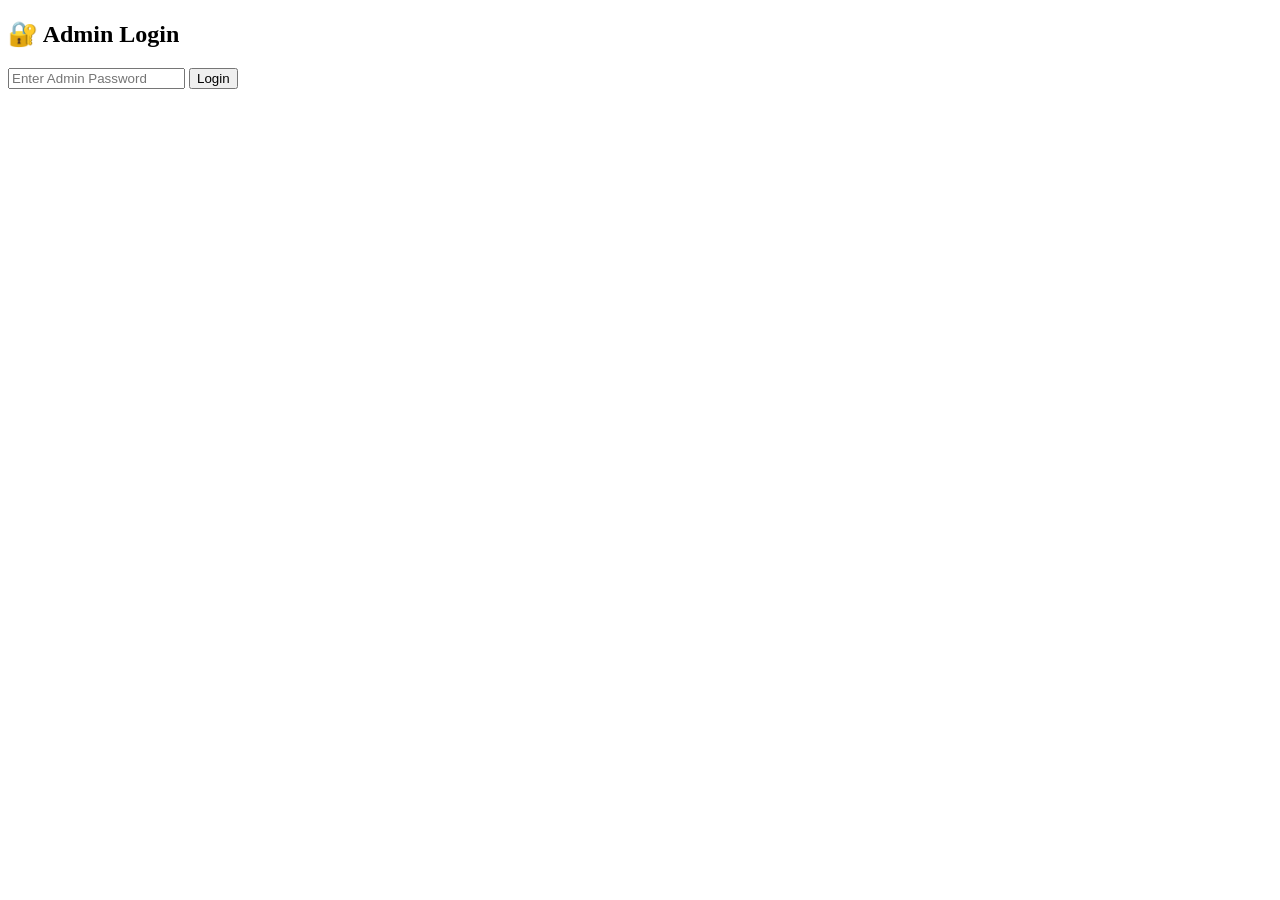
==== admin.html @ 11babb32 "Create admin.html" ====
<!DOCTYPE html>
<html lang="en">
<head>
    <meta charset="UTF-8">
    <meta name="viewport" content="width=device-width, initial-scale=1.0">
    <title>Admin Panel - Alumni Management</title>
    <link rel="stylesheet" href="admin.css">
</head>
<body>
    <div class="admin-container">
        <div class="login-screen" id="loginScreen">
            <div class="login-box">
                <h2>🔐 Admin Login</h2>
                <input type="password" id="adminPassword" placeholder="Enter Admin Password" onkeypress="if(event.key==='Enter') checkLogin()">
                <button onclick="checkLogin()">Login</button>
                <div id="loginError" class="error-message"></div>
            </div>
        </div>

        <div class="admin-panel" id="adminPanel" style="display:none;">
            <header>
                <h1>📋 Alumni Management System</h1>
                <button onclick="logout()" class="logout-btn">Logout</button>
            </header>

            <div class="stats-bar">
                <div>Total Alumni: <span id="totalAlumni">0</span></div>
                <div>Intakes: 29-39</div>
            </div>

            <!-- Add/Edit Form -->
            <div class="form-container">
                <h3 id="formTitle">Add New Alumni</h3>
                <form id="alumniForm">
                    <input type="hidden" id="editIndex">
                    <div class="form-group">
                        <label>Full Name *</label>
                        <input type="text" id="name" required>
                    </div>
                    <div class="form-group">
                        <label>Intake Number * (29-39)</label>
                        <input type="number" id="intake" min="29" max="39" required>
                    </div>
                    <div class="form-group">
                        <label>Degree *</label>
                        <input type="text" id="degree" required>
                    </div>
                    <div class="form-group">
                        <label>Graduation Year</label>
                        <input type="number" id="year">
                    </div>
                    <div class="form-group">
                        <label>Email</label>
                        <input type="email" id="email">
                    </div>
                    <div class="form-group">
                        <label>Current Job/Position</label>
                        <input type="text" id="job">
                    </div>
                    <div class="form-group">
                        <label>Phone Number</label>
                        <input type="tel" id="phone">
                    </div>
                    <div class="form-group">
                        <label>Location/City</label>
                        <input type="text" id="location">
                    </div>
                    <div class="form-buttons">
                        <button type="submit" class="save-btn">💾 Save Alumni</button>
                        <button type="button" onclick="resetForm()" class="cancel-btn">Cancel</button>
                    </div>
                </form>
            </div>

            <!-- Alumni List Management -->
            <div class="manage-section">
                <h3>Manage Alumni Database</h3>
                <div class="search-bar">
                    <input type="text" id="searchAdmin" placeholder="Search alumni...">
                    <select id="intakeFilter">
                        <option value="all">All Intakes</option>
                        <option value="29">Intake 29</option>
                        <option value="30">Intake 30</option>
                        <option value="31">Intake 31</option>
                        <option value="32">Intake 32</option>
                        <option value="33">Intake 33</option>
                        <option value="34">Intake 34</option>
                        <option value="35">Intake 35</option>
                        <option value="36">Intake 36</option>
                        <option value="37">Intake 37</option>
                        <option value="38">Intake 38</option>
                        <option value="39">Intake 39</option>
                    </select>
                </div>
                <div id="alumniListAdmin" class="alumni-table"></div>
            </div>

            <!-- Import/Export -->
            <div class="import-export">
                <button onclick="exportData()" class="export-btn">📥 Export Data (JSON)</button>
                <button onclick="importData()" class="import-btn">📤 Import Data (JSON)</button>
                <input type="file" id="importFile" accept=".json" style="display:none" onchange="handleImport(event)">
            </div>
        </div>
    </div>

    <script src="admin.js"></script>
</body>
</html>
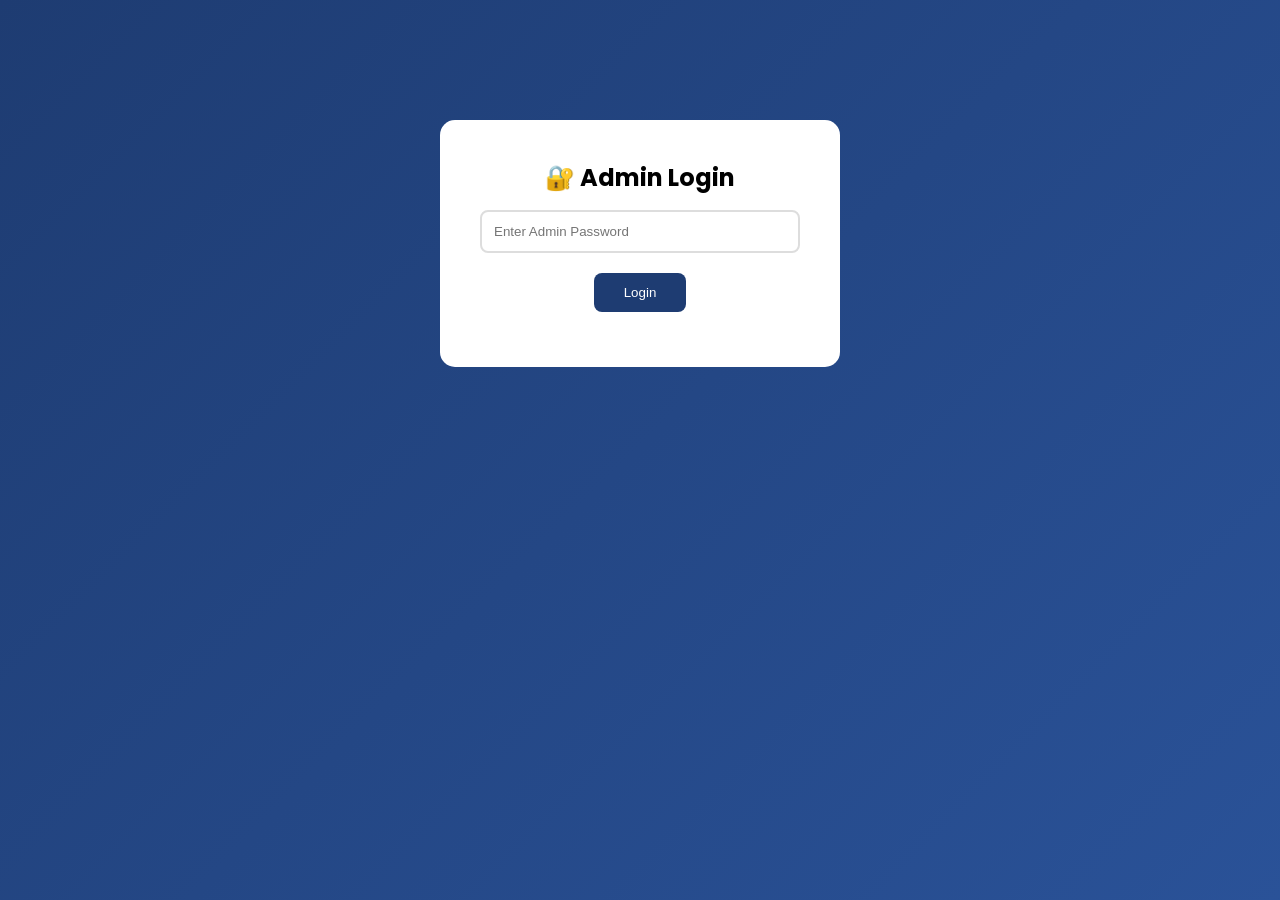
==== commit 65f455d1: "Update admin.html" ====
--- a/admin.html
+++ b/admin.html
@@ -4,106 +4,290 @@
     <meta charset="UTF-8">
     <meta name="viewport" content="width=device-width, initial-scale=1.0">
     <title>Admin Panel - Alumni Management</title>
-    <link rel="stylesheet" href="admin.css">
+    <link href="https://fonts.googleapis.com/css2?family=Poppins:wght@300;400;500;600;700&display=swap" rel="stylesheet">
+    <style>
+        * {
+            margin: 0;
+            padding: 0;
+            box-sizing: border-box;
+        }
+        
+        body {
+            font-family: 'Poppins', sans-serif;
+            background: linear-gradient(135deg, #1e3c72 0%, #2a5298 100%);
+            min-height: 100vh;
+            padding: 20px;
+        }
+        
+        .admin-container {
+            max-width: 1200px;
+            margin: 0 auto;
+            background: white;
+            border-radius: 15px;
+            padding: 30px;
+        }
+        
+        .login-box {
+            max-width: 400px;
+            margin: 100px auto;
+            background: white;
+            padding: 40px;
+            border-radius: 15px;
+            text-align: center;
+        }
+        
+        .login-box input {
+            width: 100%;
+            padding: 12px;
+            margin: 15px 0;
+            border: 2px solid #ddd;
+            border-radius: 8px;
+        }
+        
+        .login-box button {
+            background: #1e3c72;
+            color: white;
+            padding: 12px 30px;
+            border: none;
+            border-radius: 8px;
+            cursor: pointer;
+        }
+        
+        header {
+            display: flex;
+            justify-content: space-between;
+            align-items: center;
+            margin-bottom: 30px;
+            padding-bottom: 20px;
+            border-bottom: 3px solid #1e3c72;
+        }
+        
+        .form-group {
+            margin-bottom: 15px;
+        }
+        
+        .form-group label {
+            display: block;
+            margin-bottom: 5px;
+            font-weight: 600;
+        }
+        
+        .form-group input {
+            width: 100%;
+            padding: 10px;
+            border: 2px solid #ddd;
+            border-radius: 8px;
+        }
+        
+        button {
+            background: #1e3c72;
+            color: white;
+            padding: 10px 20px;
+            border: none;
+            border-radius: 8px;
+            cursor: pointer;
+            margin: 5px;
+        }
+        
+        .logout-btn {
+            background: #dc3545;
+        }
+        
+        table {
+            width: 100%;
+            border-collapse: collapse;
+            margin-top: 20px;
+        }
+        
+        th, td {
+            padding: 12px;
+            text-align: left;
+            border-bottom: 1px solid #ddd;
+        }
+        
+        th {
+            background: #1e3c72;
+            color: white;
+        }
+        
+        .edit-btn { background: #28a745; }
+        .delete-btn { background: #dc3545; }
+        
+        .error {
+            color: red;
+            margin-top: 10px;
+        }
+    </style>
 </head>
 <body>
-    <div class="admin-container">
-        <div class="login-screen" id="loginScreen">
-            <div class="login-box">
-                <h2>🔐 Admin Login</h2>
-                <input type="password" id="adminPassword" placeholder="Enter Admin Password" onkeypress="if(event.key==='Enter') checkLogin()">
-                <button onclick="checkLogin()">Login</button>
-                <div id="loginError" class="error-message"></div>
-            </div>
+    <div id="loginScreen" class="login-box">
+        <h2>🔐 Admin Login</h2>
+        <input type="password" id="password" placeholder="Enter Admin Password">
+        <button onclick="login()">Login</button>
+        <div id="errorMsg" class="error"></div>
+    </div>
+    
+    <div id="adminPanel" style="display:none;" class="admin-container">
+        <header>
+            <h1>📋 Alumni Management</h1>
+            <button onclick="logout()" class="logout-btn">Logout</button>
+        </header>
+        
+        <div style="background:#f0f2f5; padding:20px; border-radius:10px; margin-bottom:20px;">
+            <h3>Add New Alumni</h3>
+            <form id="alumniForm">
+                <div class="form-group">
+                    <label>Registration Number (e.g., D/ENG/15/0012)</label>
+                    <input type="text" id="regNo" required>
+                </div>
+                <div class="form-group">
+                    <label>Full Name</label>
+                    <input type="text" id="name" required>
+                </div>
+                <div class="form-group">
+                    <label>Intake (29-39)</label>
+                    <input type="number" id="intake" min="29" max="39" required>
+                </div>
+                <div class="form-group">
+                    <label>Degree</label>
+                    <input type="text" id="degree" value="Electrical and Electronic Engineering" required>
+                </div>
+                <div class="form-group">
+                    <label>Year</label>
+                    <input type="number" id="year" required>
+                </div>
+                <div class="form-group">
+                    <label>Email</label>
+                    <input type="email" id="email">
+                </div>
+                <div class="form-group">
+                    <label>Current Job</label>
+                    <input type="text" id="job">
+                </div>
+                <div class="form-group">
+                    <label>Phone</label>
+                    <input type="text" id="phone">
+                </div>
+                <div class="form-group">
+                    <label>Location</label>
+                    <input type="text" id="location">
+                </div>
+                <button type="submit">Save Alumni</button>
+                <button type="button" onclick="resetForm()">Cancel</button>
+            </form>
         </div>
-
-        <div class="admin-panel" id="adminPanel" style="display:none;">
-            <header>
-                <h1>📋 Alumni Management System</h1>
-                <button onclick="logout()" class="logout-btn">Logout</button>
-            </header>
-
-            <div class="stats-bar">
-                <div>Total Alumni: <span id="totalAlumni">0</span></div>
-                <div>Intakes: 29-39</div>
-            </div>
-
-            <!-- Add/Edit Form -->
-            <div class="form-container">
-                <h3 id="formTitle">Add New Alumni</h3>
-                <form id="alumniForm">
-                    <input type="hidden" id="editIndex">
-                    <div class="form-group">
-                        <label>Full Name *</label>
-                        <input type="text" id="name" required>
-                    </div>
-                    <div class="form-group">
-                        <label>Intake Number * (29-39)</label>
-                        <input type="number" id="intake" min="29" max="39" required>
-                    </div>
-                    <div class="form-group">
-                        <label>Degree *</label>
-                        <input type="text" id="degree" required>
-                    </div>
-                    <div class="form-group">
-                        <label>Graduation Year</label>
-                        <input type="number" id="year">
-                    </div>
-                    <div class="form-group">
-                        <label>Email</label>
-                        <input type="email" id="email">
-                    </div>
-                    <div class="form-group">
-                        <label>Current Job/Position</label>
-                        <input type="text" id="job">
-                    </div>
-                    <div class="form-group">
-                        <label>Phone Number</label>
-                        <input type="tel" id="phone">
-                    </div>
-                    <div class="form-group">
-                        <label>Location/City</label>
-                        <input type="text" id="location">
-                    </div>
-                    <div class="form-buttons">
-                        <button type="submit" class="save-btn">💾 Save Alumni</button>
-                        <button type="button" onclick="resetForm()" class="cancel-btn">Cancel</button>
-                    </div>
-                </form>
-            </div>
-
-            <!-- Alumni List Management -->
-            <div class="manage-section">
-                <h3>Manage Alumni Database</h3>
-                <div class="search-bar">
-                    <input type="text" id="searchAdmin" placeholder="Search alumni...">
-                    <select id="intakeFilter">
-                        <option value="all">All Intakes</option>
-                        <option value="29">Intake 29</option>
-                        <option value="30">Intake 30</option>
-                        <option value="31">Intake 31</option>
-                        <option value="32">Intake 32</option>
-                        <option value="33">Intake 33</option>
-                        <option value="34">Intake 34</option>
-                        <option value="35">Intake 35</option>
-                        <option value="36">Intake 36</option>
-                        <option value="37">Intake 37</option>
-                        <option value="38">Intake 38</option>
-                        <option value="39">Intake 39</option>
-                    </select>
-                </div>
-                <div id="alumniListAdmin" class="alumni-table"></div>
-            </div>
-
-            <!-- Import/Export -->
-            <div class="import-export">
-                <button onclick="exportData()" class="export-btn">📥 Export Data (JSON)</button>
-                <button onclick="importData()" class="import-btn">📤 Import Data (JSON)</button>
-                <input type="file" id="importFile" accept=".json" style="display:none" onchange="handleImport(event)">
-            </div>
-        </div>
+        
+        <div id="alumniTable"></div>
     </div>
-
-    <script src="admin.js"></script>
+    
+    <script>
+        const ADMIN_PASSWORD = "admin123";
+        let alumniData = JSON.parse(localStorage.getItem('alumniData')) || {
+            29: [
+                { regNo: "D/ENG/15/0012", name: "KAL Wijeratne", degree: "Electrical and Electronic Engineering", year: 2014, email: "kal.w@example.com", job: "Electrical Engineer", phone: "+94 71 234 5678", location: "Colombo" },
+                { regNo: "D/ENG/15/0013", name: "IU Jalthotage", degree: "Electrical and Electronic Engineering", year: 2014, email: "iu.j@example.com", job: "Power Systems Engineer", phone: "+94 71 234 5679", location: "Kandy" }
+            ],
+            30: [], 31: [], 32: [], 33: [], 34: [], 35: [], 36: [], 37: [], 38: [], 39: []
+        };
+        
+        function login() {
+            const pwd = document.getElementById('password').value;
+            if (pwd === ADMIN_PASSWORD) {
+                document.getElementById('loginScreen').style.display = 'none';
+                document.getElementById('adminPanel').style.display = 'block';
+                loadTable();
+            } else {
+                document.getElementById('errorMsg').innerText = 'Wrong password!';
+            }
+        }
+        
+        function logout() {
+            document.getElementById('loginScreen').style.display = 'block';
+            document.getElementById('adminPanel').style.display = 'none';
+            document.getElementById('password').value = '';
+        }
+        
+        function saveData() {
+            localStorage.setItem('alumniData', JSON.stringify(alumniData));
+        }
+        
+        function loadTable() {
+            const tbody = document.getElementById('alumniTable');
+            let html = '<h3>Manage Alumni</h3><table><thead><tr><th>Reg No</th><th>Name</th><th>Intake</th><th>Degree</th><th>Actions</th></tr></thead><tbody>';
+            
+            for (let intake in alumniData) {
+                alumniData[intake].forEach((alumni, index) => {
+                    html += `<tr>
+                        <td>${alumni.regNo}</td>
+                        <td>${alumni.name}</td>
+                        <td>${intake}</td>
+                        <td>${alumni.degree}</td>
+                        <td>
+                            <button class="edit-btn" onclick="editAlumni(${intake}, ${index})">Edit</button>
+                            <button class="delete-btn" onclick="deleteAlumni(${intake}, ${index})">Delete</button>
+                        </td>
+                    </tr>`;
+                });
+            }
+            
+            html += '</tbody></table>';
+            tbody.innerHTML = html;
+        }
+        
+        document.getElementById('alumniForm').addEventListener('submit', (e) => {
+            e.preventDefault();
+            const intake = parseInt(document.getElementById('intake').value);
+            const alumni = {
+                regNo: document.getElementById('regNo').value,
+                name: document.getElementById('name').value,
+                degree: document.getElementById('degree').value,
+                year: parseInt(document.getElementById('year').value),
+                email: document.getElementById('email').value,
+                job: document.getElementById('job').value,
+                phone: document.getElementById('phone').value,
+                location: document.getElementById('location').value
+            };
+            
+            if (!alumniData[intake]) alumniData[intake] = [];
+            alumniData[intake].push(alumni);
+            saveData();
+            loadTable();
+            resetForm();
+            alert('Alumni added successfully!');
+        });
+        
+        function deleteAlumni(intake, index) {
+            if (confirm('Delete this alumni?')) {
+                alumniData[intake].splice(index, 1);
+                saveData();
+                loadTable();
+            }
+        }
+        
+        function editAlumni(intake, index) {
+            const alumni = alumniData[intake][index];
+            document.getElementById('regNo').value = alumni.regNo;
+            document.getElementById('name').value = alumni.name;
+            document.getElementById('intake').value = intake;
+            document.getElementById('degree').value = alumni.degree;
+            document.getElementById('year').value = alumni.year;
+            document.getElementById('email').value = alumni.email;
+            document.getElementById('job').value = alumni.job;
+            document.getElementById('phone').value = alumni.phone;
+            document.getElementById('location').value = alumni.location;
+            
+            // Remove old and add updated
+            alumniData[intake].splice(index, 1);
+            saveData();
+            loadTable();
+        }
+        
+        function resetForm() {
+            document.getElementById('alumniForm').reset();
+            document.getElementById('intake').value = '';
+        }
+        
+        loadTable();
+    </script>
 </body>
 </html>
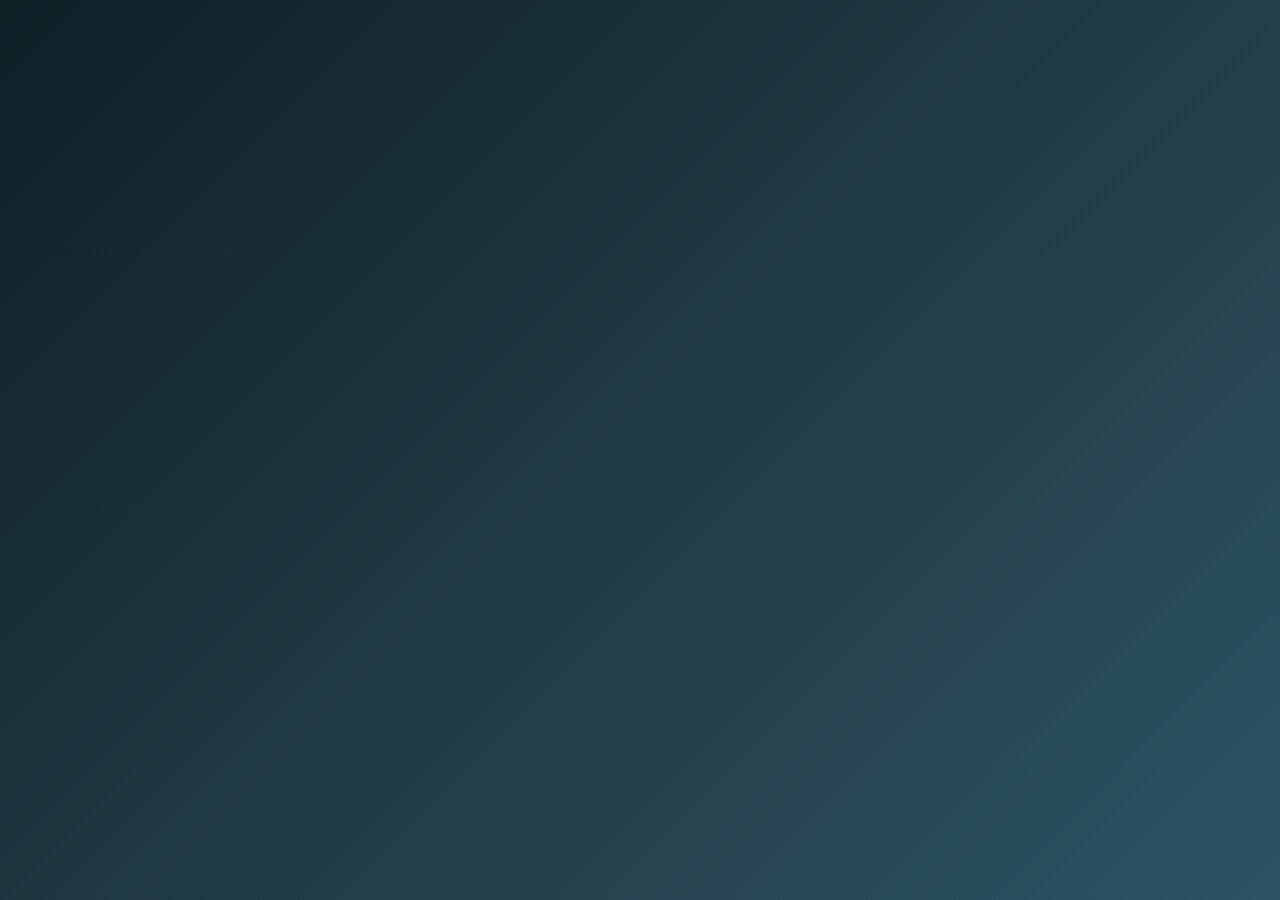
==== commit a623ace2: "Update admin.html" ====
--- a/admin.html
+++ b/admin.html
@@ -14,280 +14,9 @@
         
         body {
             font-family: 'Poppins', sans-serif;
-            background: linear-gradient(135deg, #1e3c72 0%, #2a5298 100%);
+            background: linear-gradient(135deg, #0f2027, #203a43, #2c5364);
             min-height: 100vh;
-            padding: 20px;
-        }
-        
-        .admin-container {
-            max-width: 1200px;
-            margin: 0 auto;
-            background: white;
-            border-radius: 15px;
             padding: 30px;
         }
         
-        .login-box {
-            max-width: 400px;
-            margin: 100px auto;
-            background: white;
-            padding: 40px;
-            border-radius: 15px;
-            text-align: center;
-        }
-        
-        .login-box input {
-            width: 100%;
-            padding: 12px;
-            margin: 15px 0;
-            border: 2px solid #ddd;
-            border-radius: 8px;
-        }
-        
-        .login-box button {
-            background: #1e3c72;
-            color: white;
-            padding: 12px 30px;
-            border: none;
-            border-radius: 8px;
-            cursor: pointer;
-        }
-        
-        header {
-            display: flex;
-            justify-content: space-between;
-            align-items: center;
-            margin-bottom: 30px;
-            padding-bottom: 20px;
-            border-bottom: 3px solid #1e3c72;
-        }
-        
-        .form-group {
-            margin-bottom: 15px;
-        }
-        
-        .form-group label {
-            display: block;
-            margin-bottom: 5px;
-            font-weight: 600;
-        }
-        
-        .form-group input {
-            width: 100%;
-            padding: 10px;
-            border: 2px solid #ddd;
-            border-radius: 8px;
-        }
-        
-        button {
-            background: #1e3c72;
-            color: white;
-            padding: 10px 20px;
-            border: none;
-            border-radius: 8px;
-            cursor: pointer;
-            margin: 5px;
-        }
-        
-        .logout-btn {
-            background: #dc3545;
-        }
-        
-        table {
-            width: 100%;
-            border-collapse: collapse;
-            margin-top: 20px;
-        }
-        
-        th, td {
-            padding: 12px;
-            text-align: left;
-            border-bottom: 1px solid #ddd;
-        }
-        
-        th {
-            background: #1e3c72;
-            color: white;
-        }
-        
-        .edit-btn { background: #28a745; }
-        .delete-btn { background: #dc3545; }
-        
-        .error {
-            color: red;
-            margin-top: 10px;
-        }
-    </style>
-</head>
-<body>
-    <div id="loginScreen" class="login-box">
-        <h2>🔐 Admin Login</h2>
-        <input type="password" id="password" placeholder="Enter Admin Password">
-        <button onclick="login()">Login</button>
-        <div id="errorMsg" class="error"></div>
-    </div>
-    
-    <div id="adminPanel" style="display:none;" class="admin-container">
-        <header>
-            <h1>📋 Alumni Management</h1>
-            <button onclick="logout()" class="logout-btn">Logout</button>
-        </header>
-        
-        <div style="background:#f0f2f5; padding:20px; border-radius:10px; margin-bottom:20px;">
-            <h3>Add New Alumni</h3>
-            <form id="alumniForm">
-                <div class="form-group">
-                    <label>Registration Number (e.g., D/ENG/15/0012)</label>
-                    <input type="text" id="regNo" required>
-                </div>
-                <div class="form-group">
-                    <label>Full Name</label>
-                    <input type="text" id="name" required>
-                </div>
-                <div class="form-group">
-                    <label>Intake (29-39)</label>
-                    <input type="number" id="intake" min="29" max="39" required>
-                </div>
-                <div class="form-group">
-                    <label>Degree</label>
-                    <input type="text" id="degree" value="Electrical and Electronic Engineering" required>
-                </div>
-                <div class="form-group">
-                    <label>Year</label>
-                    <input type="number" id="year" required>
-                </div>
-                <div class="form-group">
-                    <label>Email</label>
-                    <input type="email" id="email">
-                </div>
-                <div class="form-group">
-                    <label>Current Job</label>
-                    <input type="text" id="job">
-                </div>
-                <div class="form-group">
-                    <label>Phone</label>
-                    <input type="text" id="phone">
-                </div>
-                <div class="form-group">
-                    <label>Location</label>
-                    <input type="text" id="location">
-                </div>
-                <button type="submit">Save Alumni</button>
-                <button type="button" onclick="resetForm()">Cancel</button>
-            </form>
-        </div>
-        
-        <div id="alumniTable"></div>
-    </div>
-    
-    <script>
-        const ADMIN_PASSWORD = "admin123";
-        let alumniData = JSON.parse(localStorage.getItem('alumniData')) || {
-            29: [
-                { regNo: "D/ENG/15/0012", name: "KAL Wijeratne", degree: "Electrical and Electronic Engineering", year: 2014, email: "kal.w@example.com", job: "Electrical Engineer", phone: "+94 71 234 5678", location: "Colombo" },
-                { regNo: "D/ENG/15/0013", name: "IU Jalthotage", degree: "Electrical and Electronic Engineering", year: 2014, email: "iu.j@example.com", job: "Power Systems Engineer", phone: "+94 71 234 5679", location: "Kandy" }
-            ],
-            30: [], 31: [], 32: [], 33: [], 34: [], 35: [], 36: [], 37: [], 38: [], 39: []
-        };
-        
-        function login() {
-            const pwd = document.getElementById('password').value;
-            if (pwd === ADMIN_PASSWORD) {
-                document.getElementById('loginScreen').style.display = 'none';
-                document.getElementById('adminPanel').style.display = 'block';
-                loadTable();
-            } else {
-                document.getElementById('errorMsg').innerText = 'Wrong password!';
-            }
-        }
-        
-        function logout() {
-            document.getElementById('loginScreen').style.display = 'block';
-            document.getElementById('adminPanel').style.display = 'none';
-            document.getElementById('password').value = '';
-        }
-        
-        function saveData() {
-            localStorage.setItem('alumniData', JSON.stringify(alumniData));
-        }
-        
-        function loadTable() {
-            const tbody = document.getElementById('alumniTable');
-            let html = '<h3>Manage Alumni</h3><table><thead><tr><th>Reg No</th><th>Name</th><th>Intake</th><th>Degree</th><th>Actions</th></tr></thead><tbody>';
-            
-            for (let intake in alumniData) {
-                alumniData[intake].forEach((alumni, index) => {
-                    html += `<tr>
-                        <td>${alumni.regNo}</td>
-                        <td>${alumni.name}</td>
-                        <td>${intake}</td>
-                        <td>${alumni.degree}</td>
-                        <td>
-                            <button class="edit-btn" onclick="editAlumni(${intake}, ${index})">Edit</button>
-                            <button class="delete-btn" onclick="deleteAlumni(${intake}, ${index})">Delete</button>
-                        </td>
-                    </tr>`;
-                });
-            }
-            
-            html += '</tbody></table>';
-            tbody.innerHTML = html;
-        }
-        
-        document.getElementById('alumniForm').addEventListener('submit', (e) => {
-            e.preventDefault();
-            const intake = parseInt(document.getElementById('intake').value);
-            const alumni = {
-                regNo: document.getElementById('regNo').value,
-                name: document.getElementById('name').value,
-                degree: document.getElementById('degree').value,
-                year: parseInt(document.getElementById('year').value),
-                email: document.getElementById('email').value,
-                job: document.getElementById('job').value,
-                phone: document.getElementById('phone').value,
-                location: document.getElementById('location').value
-            };
-            
-            if (!alumniData[intake]) alumniData[intake] = [];
-            alumniData[intake].push(alumni);
-            saveData();
-            loadTable();
-            resetForm();
-            alert('Alumni added successfully!');
-        });
-        
-        function deleteAlumni(intake, index) {
-            if (confirm('Delete this alumni?')) {
-                alumniData[intake].splice(index, 1);
-                saveData();
-                loadTable();
-            }
-        }
-        
-        function editAlumni(intake, index) {
-            const alumni = alumniData[intake][index];
-            document.getElementById('regNo').value = alumni.regNo;
-            document.getElementById('name').value = alumni.name;
-            document.getElementById('intake').value = intake;
-            document.getElementById('degree').value = alumni.degree;
-            document.getElementById('year').value = alumni.year;
-            document.getElementById('email').value = alumni.email;
-            document.getElementById('job').value = alumni.job;
-            document.getElementById('phone').value = alumni.phone;
-            document.getElementById('location').value = alumni.location;
-            
-            // Remove old and add updated
-            alumniData[intake].splice(index, 1);
-            saveData();
-            loadTable();
-        }
-        
-        function resetForm() {
-            document.getElementById('alumniForm').reset();
-            document.getElementById('intake').value = '';
-        }
-        
-        loadTable();
-    </script>
-</body>
-</html>
+        .admin-container
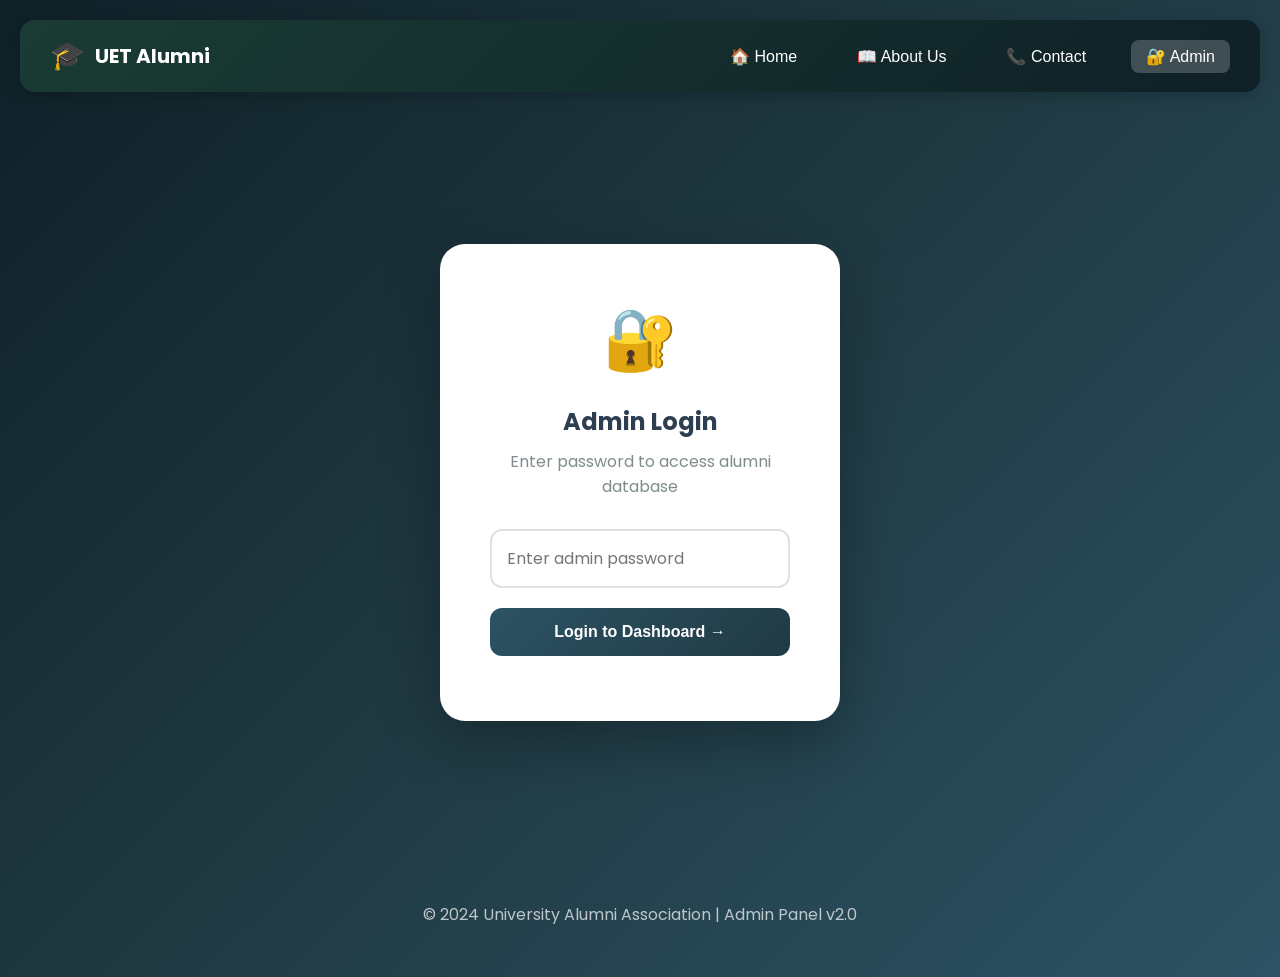
==== commit 15d9f845: "Update admin.html" ====
--- a/admin.html
+++ b/admin.html
@@ -3,20 +3,812 @@
 <head>
     <meta charset="UTF-8">
     <meta name="viewport" content="width=device-width, initial-scale=1.0">
-    <title>Admin Panel - Alumni Management</title>
-    <link href="https://fonts.googleapis.com/css2?family=Poppins:wght@300;400;500;600;700&display=swap" rel="stylesheet">
+    <title>Admin Panel | Alumni Management System</title>
+    <link href="https://fonts.googleapis.com/css2?family=Poppins:wght@300;400;500;600;700;800&display=swap" rel="stylesheet">
     <style>
         * {
             margin: 0;
             padding: 0;
             box-sizing: border-box;
         }
-        
+
         body {
             font-family: 'Poppins', sans-serif;
             background: linear-gradient(135deg, #0f2027, #203a43, #2c5364);
             min-height: 100vh;
+            padding: 20px;
+        }
+
+        /* Navigation */
+        .navbar {
+            background: linear-gradient(135deg, #1a3c34, #0f2027);
+            border-radius: 15px;
+            margin-bottom: 30px;
+            box-shadow: 0 4px 15px rgba(0,0,0,0.2);
+        }
+
+        .nav-container {
+            max-width: 1400px;
+            margin: 0 auto;
+            padding: 15px 30px;
+            display: flex;
+            justify-content: space-between;
+            align-items: center;
+        }
+
+        .nav-logo {
+            display: flex;
+            align-items: center;
+            gap: 10px;
+        }
+
+        .logo-icon {
+            font-size: 28px;
+        }
+
+        .logo-text {
+            font-size: 20px;
+            font-weight: 700;
+            color: white;
+        }
+
+        .nav-links {
+            display: flex;
+            list-style: none;
+            gap: 30px;
+        }
+
+        .nav-links li a {
+            color: white;
+            text-decoration: none;
+            font-weight: 500;
+            padding: 8px 15px;
+            border-radius: 8px;
+            transition: 0.3s;
+        }
+
+        .nav-links li a:hover,
+        .nav-links li a.active {
+            background: rgba(255,255,255,0.2);
+        }
+
+        .nav-toggle {
+            display: none;
+            font-size: 28px;
+            color: white;
+            cursor: pointer;
+        }
+
+        /* Admin Container */
+        .admin-wrapper {
+            max-width: 1400px;
+            margin: 0 auto;
+        }
+
+        /* Login Screen */
+        .login-screen {
+            display: flex;
+            justify-content: center;
+            align-items: center;
+            min-height: 80vh;
+        }
+
+        .login-card {
+            background: white;
+            padding: 50px;
+            border-radius: 25px;
+            box-shadow: 0 20px 60px rgba(0,0,0,0.3);
+            text-align: center;
+            width: 400px;
+        }
+
+        .login-icon {
+            font-size: 60px;
+            margin-bottom: 20px;
+        }
+
+        .login-card h2 {
+            color: #2c3e50;
+            margin-bottom: 10px;
+        }
+
+        .login-card p {
+            color: #7f8c8d;
+            margin-bottom: 30px;
+        }
+
+        .login-card input {
+            width: 100%;
+            padding: 15px;
+            margin-bottom: 20px;
+            border: 2px solid #e0e0e0;
+            border-radius: 12px;
+            font-family: 'Poppins', sans-serif;
+            font-size: 16px;
+            transition: 0.3s;
+        }
+
+        .login-card input:focus {
+            border-color: #2c5364;
+            outline: none;
+        }
+
+        .login-btn {
+            width: 100%;
+            padding: 15px;
+            background: linear-gradient(135deg, #2c5364, #203a43);
+            color: white;
+            border: none;
+            border-radius: 12px;
+            font-size: 16px;
+            font-weight: 600;
+            cursor: pointer;
+            transition: 0.3s;
+        }
+
+        .login-btn:hover {
+            transform: translateY(-2px);
+            box-shadow: 0 5px 15px rgba(0,0,0,0.2);
+        }
+
+        .error-msg {
+            color: #e74c3c;
+            margin-top: 15px;
+            font-size: 14px;
+        }
+
+        /* Admin Panel */
+        .admin-panel {
+            background: white;
+            border-radius: 25px;
             padding: 30px;
-        }
+            box-shadow: 0 10px 30px rgba(0,0,0,0.1);
+        }
+
+        .admin-header {
+            display: flex;
+            justify-content: space-between;
+            align-items: center;
+            margin-bottom: 30px;
+            padding-bottom: 20px;
+            border-bottom: 3px solid #2c5364;
+        }
+
+        .admin-header h1 {
+            color: #2c3e50;
+        }
+
+        .logout-btn {
+            padding: 10px 25px;
+            background: #e74c3c;
+            color: white;
+            border: none;
+            border-radius: 10px;
+            font-weight: 600;
+            cursor: pointer;
+            transition: 0.3s;
+        }
+
+        .logout-btn:hover {
+            background: #c0392b;
+        }
+
+        /* Stats Cards */
+        .admin-stats {
+            display: grid;
+            grid-template-columns: repeat(auto-fit, minmax(200px, 1fr));
+            gap: 20px;
+            margin-bottom: 30px;
+        }
+
+        .stat-card {
+            background: linear-gradient(135deg, #667eea, #764ba2);
+            color: white;
+            padding: 20px;
+            border-radius: 15px;
+            text-align: center;
+        }
+
+        .stat-card .number {
+            font-size: 36px;
+            font-weight: 800;
+        }
+
+        .stat-card .label {
+            font-size: 14px;
+            opacity: 0.9;
+        }
+
+        /* Form Styles */
+        .form-section {
+            background: #f8f9fa;
+            padding: 25px;
+            border-radius: 20px;
+            margin-bottom: 30px;
+        }
+
+        .form-section h3 {
+            color: #2c3e50;
+            margin-bottom: 20px;
+            display: flex;
+            align-items: center;
+            gap: 10px;
+        }
+
+        .form-grid {
+            display: grid;
+            grid-template-columns: repeat(auto-fit, minmax(300px, 1fr));
+            gap: 20px;
+        }
+
+        .form-group {
+            display: flex;
+            flex-direction: column;
+        }
+
+        .form-group label {
+            font-weight: 600;
+            margin-bottom: 8px;
+            color: #2c3e50;
+        }
+
+        .form-group input,
+        .form-group select {
+            padding: 12px;
+            border: 2px solid #e0e0e0;
+            border-radius: 10px;
+            font-family: 'Poppins', sans-serif;
+            transition: 0.3s;
+        }
+
+        .form-group input:focus,
+        .form-group select:focus {
+            border-color: #2c5364;
+            outline: none;
+        }
+
+        .form-buttons {
+            display: flex;
+            gap: 15px;
+            margin-top: 25px;
+        }
+
+        .save-btn {
+            padding: 12px 30px;
+            background: #27ae60;
+            color: white;
+            border: none;
+            border-radius: 10px;
+            font-weight: 600;
+            cursor: pointer;
+        }
+
+        .cancel-btn {
+            padding: 12px 30px;
+            background: #95a5a6;
+            color: white;
+            border: none;
+            border-radius: 10px;
+            font-weight: 600;
+            cursor: pointer;
+        }
+
+        /* Search & Filter */
+        .search-bar {
+            display: flex;
+            gap: 15px;
+            margin-bottom: 25px;
+            flex-wrap: wrap;
+        }
+
+        .search-bar input {
+            flex: 1;
+            padding: 12px;
+            border: 2px solid #e0e0e0;
+            border-radius: 10px;
+            font-family: 'Poppins', sans-serif;
+        }
+
+        .search-bar select {
+            padding: 12px;
+            border: 2px solid #e0e0e0;
+            border-radius: 10px;
+            min-width: 150px;
+        }
+
+        /* Alumni Table */
+        .table-container {
+            overflow-x: auto;
+            margin-top: 20px;
+        }
+
+        table {
+            width: 100%;
+            border-collapse: collapse;
+        }
+
+        th {
+            background: #2c5364;
+            color: white;
+            padding: 15px;
+            text-align: left;
+        }
+
+        td {
+            padding: 12px 15px;
+            border-bottom: 1px solid #ecf0f1;
+        }
+
+        tr:hover {
+            background: #f8f9fa;
+        }
+
+        .edit-btn {
+            padding: 6px 15px;
+            background: #3498db;
+            color: white;
+            border: none;
+            border-radius: 8px;
+            cursor: pointer;
+            margin-right: 8px;
+        }
+
+        .delete-btn {
+            padding: 6px 15px;
+            background: #e74c3c;
+            color: white;
+            border: none;
+            border-radius: 8px;
+            cursor: pointer;
+        }
+
+        .export-section {
+            margin-top: 30px;
+            padding-top: 20px;
+            border-top: 2px solid #ecf0f1;
+            display: flex;
+            gap: 15px;
+            justify-content: flex-end;
+        }
+
+        .export-btn {
+            padding: 10px 25px;
+            background: #3498db;
+            color: white;
+            border: none;
+            border-radius: 10px;
+            cursor: pointer;
+        }
+
+        .import-btn {
+            padding: 10px 25px;
+            background: #9b59b6;
+            color: white;
+            border: none;
+            border-radius: 10px;
+            cursor: pointer;
+        }
+
+        .footer {
+            text-align: center;
+            padding: 30px;
+            color: rgba(255,255,255,0.7);
+            margin-top: 30px;
+        }
+
+        /* Responsive */
+        @media (max-width: 768px) {
+            .nav-links {
+                display: none;
+                position: absolute;
+                top: 70px;
+                left: 0;
+                right: 0;
+                background: #1a3c34;
+                flex-direction: column;
+                padding: 20px;
+                text-align: center;
+            }
+            
+            .nav-links.show {
+                display: flex;
+            }
+            
+            .nav-toggle {
+                display: block;
+            }
+            
+            .login-card {
+                width: 90%;
+                padding: 30px;
+            }
+            
+            .admin-panel {
+                padding: 20px;
+            }
+            
+            th, td {
+                font-size: 12px;
+                padding: 8px;
+            }
+        }
+    </style>
+</head>
+<body>
+    <!-- Navigation -->
+    <nav class="navbar">
+        <div class="nav-container">
+            <div class="nav-logo">
+                <span class="logo-icon">🎓</span>
+                <span class="logo-text">UET Alumni</span>
+            </div>
+            <ul class="nav-links">
+                <li><a href="index.html">🏠 Home</a></li>
+                <li><a href="about.html">📖 About Us</a></li>
+                <li><a href="contact.html">📞 Contact</a></li>
+                <li><a href="admin.html" class="active">🔐 Admin</a></li>
+            </ul>
+            <div class="nav-toggle" onclick="toggleNav()">☰</div>
+        </div>
+    </nav>
+
+    <div class="admin-wrapper">
+        <!-- Login Screen -->
+        <div id="loginScreen" class="login-screen">
+            <div class="login-card">
+                <div class="login-icon">🔐</div>
+                <h2>Admin Login</h2>
+                <p>Enter password to access alumni database</p>
+                <input type="password" id="adminPassword" placeholder="Enter admin password" onkeypress="if(event.key==='Enter') checkLogin()">
+                <button class="login-btn" onclick="checkLogin()">Login to Dashboard →</button>
+                <div id="loginError" class="error-msg"></div>
+            </div>
+        </div>
+
+        <!-- Admin Panel (Hidden by default) -->
+        <div id="adminPanel" class="admin-panel" style="display: none;">
+            <div class="admin-header">
+                <h1>📋 Alumni Management System</h1>
+                <button class="logout-btn" onclick="logout()">🚪 Logout</button>
+            </div>
+
+            <!-- Stats -->
+            <div class="admin-stats">
+                <div class="stat-card">
+                    <div class="number" id="statTotal">0</div>
+                    <div class="label">Total Alumni</div>
+                </div>
+                <div class="stat-card">
+                    <div class="number" id="statIntakes">11</div>
+                    <div class="label">Active Intakes</div>
+                </div>
+                <div class="stat-card">
+                    <div class="number" id="statThisYear">0</div>
+                    <div class="label">Added This Session</div>
+                </div>
+            </div>
+
+            <!-- Add/Edit Form -->
+            <div class="form-section">
+                <h3>➕ Add New Alumni</h3>
+                <form id="alumniForm">
+                    <input type="hidden" id="editIndex">
+                    <input type="hidden" id="editIntake">
+                    <div class="form-grid">
+                        <div class="form-group">
+                            <label>Registration Number *</label>
+                            <input type="text" id="regNo" placeholder="e.g., D/ENG/15/0012" required>
+                        </div>
+                        <div class="form-group">
+                            <label>Full Name *</label>
+                            <input type="text" id="name" placeholder="e.g., KAL Wijeratne" required>
+                        </div>
+                        <div class="form-group">
+                            <label>Intake Number (29-39) *</label>
+                            <input type="number" id="intake" min="29" max="39" required>
+                        </div>
+                        <div class="form-group">
+                            <label>Degree *</label>
+                            <input type="text" id="degree" value="Electrical and Electronic Engineering" required>
+                        </div>
+                        <div class="form-group">
+                            <label>Graduation Year</label>
+                            <input type="number" id="year" placeholder="e.g., 2014">
+                        </div>
+                        <div class="form-group">
+                            <label>Email</label>
+                            <input type="email" id="email" placeholder="email@example.com">
+                        </div>
+                        <div class="form-group">
+                            <label>Current Job/Position</label>
+                            <input type="text" id="job" placeholder="e.g., Senior Engineer">
+                        </div>
+                        <div class="form-group">
+                            <label>Phone Number</label>
+                            <input type="text" id="phone" placeholder="+94 XX XXX XXXX">
+                        </div>
+                        <div class="form-group">
+                            <label>Location/City</label>
+                            <input type="text" id="location" placeholder="e.g., Colombo">
+                        </div>
+                        <div class="form-group">
+                            <label>LinkedIn Profile</label>
+                            <input type="text" id="linkedin" placeholder="linkedin.com/in/username">
+                        </div>
+                    </div>
+                    <div class="form-buttons">
+                        <button type="submit" class="save-btn">💾 Save Alumni</button>
+                        <button type="button" class="cancel-btn" onclick="resetForm()">🗑️ Clear Form</button>
+                    </div>
+                </form>
+            </div>
+
+            <!-- Search & Filter -->
+            <div class="search-bar">
+                <input type="text" id="searchAdmin" placeholder="🔍 Search by name, registration number, or degree..." onkeyup="loadAdminTable()">
+                <select id="intakeFilterAdmin" onchange="loadAdminTable()">
+                    <option value="all">📅 All Intakes</option>
+                    <option value="29">Intake 29 (2014)</option>
+                    <option value="30">Intake 30 (2015)</option>
+                    <option value="31">Intake 31 (2016)</option>
+                    <option value="32">Intake 32 (2017)</option>
+                    <option value="33">Intake 33 (2018)</option>
+                    <option value="34">Intake 34 (2019)</option>
+                    <option value="35">Intake 35 (2020)</option>
+                    <option value="36">Intake 36 (2021)</option>
+                    <option value="37">Intake 37 (2022)</option>
+                    <option value="38">Intake 38 (2023)</option>
+                    <option value="39">Intake 39 (2024)</option>
+                </select>
+            </div>
+
+            <!-- Alumni Table -->
+            <div class="table-container">
+                <div id="alumniTable"></div>
+            </div>
+
+            <!-- Export/Import -->
+            <div class="export-section">
+                <button class="import-btn" onclick="importData()">📤 Import Data (JSON)</button>
+                <button class="export-btn" onclick="exportData()">📥 Export Data (JSON)</button>
+                <input type="file" id="importFile" accept=".json" style="display:none" onchange="handleImport(event)">
+            </div>
+        </div>
+    </div>
+
+    <div class="footer">
+        <p>© 2024 University Alumni Association | Admin Panel v2.0</p>
+    </div>
+
+    <script>
+        // Admin password (CHANGE THIS)
+        const ADMIN_PASSWORD = "admin123";
         
-        .admin-container
+        // Complete Alumni Database
+        let alumniDatabase = {
+            29: [
+                { regNo: "D/ENG/15/0012", name: "KAL Wijeratne", degree: "Electrical and Electronic Engineering", year: 2014, email: "kal.wijeratne@alumni.edu", job: "Senior Electrical Engineer - CEB", phone: "+94 77 123 4501", location: "Colombo", linkedin: "linkedin.com/in/kalwijeratne" },
+                { regNo: "D/ENG/15/0013", name: "IU Jalthotage", degree: "Electrical and Electronic Engineering", year: 2014, email: "iu.jalthotage@alumni.edu", job: "Power Systems Engineer - LECO", phone: "+94 77 123 4502", location: "Kandy", linkedin: "linkedin.com/in/iujalthotage" },
+                { regNo: "D/ENG/15/0023", name: "PMD Nayanathara", degree: "Electrical and Electronic Engineering", year: 2014, email: "pmd.nayanathara@alumni.edu", job: "Electronics Designer - Dialog", phone: "+94 77 123 4503", location: "Galle", linkedin: "linkedin.com/in/pmdnayanathara" },
+                { regNo: "D/ENG/15/0035", name: "HMKN Ariyapala", degree: "Electrical and Electronic Engineering", year: 2014, email: "hmkn.ariyapala@alumni.edu", job: "Control Systems Engineer - MAS Holdings", phone: "+94 77 123 4504", location: "Kurunegala", linkedin: "linkedin.com/in/hmknariyapala" },
+                { regNo: "D/ENG/15/0038", name: "KDOV Dharmawardena", degree: "Electrical and Electronic Engineering", year: 2014, email: "kdov.dharmawardena@alumni.edu", job: "Renewable Energy Specialist - LTL Holdings", phone: "+94 77 123 4505", location: "Negombo", linkedin: "linkedin.com/in/kdovdharmawardena" },
+                { regNo: "D/ENG/15/0040", name: "AMH Shashiranga", degree: "Electrical and Electronic Engineering", year: 2014, email: "amh.shashiranga@alumni.edu", job: "Telecom Engineer - Mobitel", phone: "+94 77 123 4506", location: "Matara", linkedin: "linkedin.com/in/amhshashiranga" },
+                { regNo: "D/ENG/15/0045", name: "DMKC Dissanayake", degree: "Electrical and Electronic Engineering", year: 2014, email: "dmkc.dissanayake@alumni.edu", job: "Project Engineer - Access Engineering", phone: "+94 77 123 4507", location: "Jaffna", linkedin: "linkedin.com/in/dmkcdissanayake" },
+                { regNo: "D/ENG/15/0047", name: "EMNK Ekanayaka", degree: "Electrical and Electronic Engineering", year: 2014, email: "emnk.ekanayaka@alumni.edu", job: "Research Engineer - Arthur C Clarke Institute", phone: "+94 77 123 4508", location: "Anuradhapura", linkedin: "linkedin.com/in/emnkekanayaka" }
+            ],
+            30: [], 31: [], 32: [], 33: [], 34: [], 35: [], 36: [], 37: [], 38: [], 39: []
+        };
+
+        // Load saved data from localStorage
+        function loadSavedData() {
+            const saved = localStorage.getItem('alumniDatabase');
+            if (saved) {
+                alumniDatabase = JSON.parse(saved);
+            }
+            updateStats();
+        }
+
+        function saveData() {
+            localStorage.setItem('alumniDatabase', JSON.stringify(alumniDatabase));
+            updateStats();
+            loadAdminTable();
+        }
+
+        function updateStats() {
+            let total = 0;
+            for (let intake in alumniDatabase) {
+                total += alumniDatabase[intake].length;
+            }
+            document.getElementById('statTotal').innerText = total;
+        }
+
+        function checkLogin() {
+            const password = document.getElementById('adminPassword').value;
+            if (password === ADMIN_PASSWORD) {
+                document.getElementById('loginScreen').style.display = 'none';
+                document.getElementById('adminPanel').style.display = 'block';
+                loadSavedData();
+                loadAdminTable();
+            } else {
+                document.getElementById('loginError').innerText = '❌ Wrong password! Access denied.';
+            }
+        }
+
+        function logout() {
+            document.getElementById('loginScreen').style.display = 'flex';
+            document.getElementById('adminPanel').style.display = 'none';
+            document.getElementById('adminPassword').value = '';
+            document.getElementById('loginError').innerText = '';
+        }
+
+        function resetForm() {
+            document.getElementById('alumniForm').reset();
+            document.getElementById('editIndex').value = '';
+            document.getElementById('editIntake').value = '';
+            document.getElementById('degree').value = 'Electrical and Electronic Engineering';
+        }
+
+        // Save alumni
+        document.getElementById('alumniForm').addEventListener('submit', (e) => {
+            e.preventDefault();
+            
+            const intake = parseInt(document.getElementById('intake').value);
+            const editIndex = document.getElementById('editIndex').value;
+            const editIntake = document.getElementById('editIntake').value;
+            
+            const alumni = {
+                regNo: document.getElementById('regNo').value,
+                name: document.getElementById('name').value,
+                degree: document.getElementById('degree').value,
+                year: parseInt(document.getElementById('year').value) || new Date().getFullYear(),
+                email: document.getElementById('email').value,
+                job: document.getElementById('job').value,
+                phone: document.getElementById('phone').value,
+                location: document.getElementById('location').value,
+                linkedin: document.getElementById('linkedin').value
+            };
+            
+            if (!alumniDatabase[intake]) {
+                alumniDatabase[intake] = [];
+            }
+            
+            if (editIndex !== '') {
+                // Update existing
+                alumniDatabase[parseInt(editIntake)][parseInt(editIndex)] = alumni;
+                alert('✅ Alumni updated successfully!');
+            } else {
+                // Add new
+                alumniDatabase[intake].push(alumni);
+                alert('✅ New alumni added successfully!');
+            }
+            
+            saveData();
+            resetForm();
+            loadAdminTable();
+        });
+
+        function loadAdminTable() {
+            const searchTerm = document.getElementById('searchAdmin').value.toLowerCase();
+            const intakeFilter = document.getElementById('intakeFilterAdmin').value;
+            const container = document.getElementById('alumniTable');
+            
+            let allAlumni = [];
+            
+            for (let intake in alumniDatabase) {
+                if (intakeFilter !== 'all' && intake !== intakeFilter) continue;
+                
+                alumniDatabase[intake].forEach((alumni, index) => {
+                    if (searchTerm && !alumni.name.toLowerCase().includes(searchTerm) && 
+                        !alumni.regNo.toLowerCase().includes(searchTerm) &&
+                        !(alumni.degree && alumni.degree.toLowerCase().includes(searchTerm))) {
+                        return;
+                    }
+                    allAlumni.push({ ...alumni, intake: intake, originalIndex: index });
+                });
+            }
+            
+            if (allAlumni.length === 0) {
+                container.innerHTML = '<div style="text-align:center; padding:40px;">📭 No alumni found</div>';
+                return;
+            }
+            
+            let html = `</table>
+                <thead>
+                    <tr><th>Reg No</th><th>Name</th><th>Intake</th><th>Degree</th><th>Job</th><th>Location</th><th>Actions</th</tr>
+                </thead>
+                <tbody>`;
+            
+            allAlumni.forEach(alumni => {
+                html += `<tr>
+                    <td>${alumni.regNo}</td>
+                    <td><strong>${alumni.name}</strong></td>
+                    <td>${alumni.intake}</td>
+                    <td>${alumni.degree || '-'}</td>
+                    <td>${alumni.job || '-'}</td>
+                    <td>${alumni.location || '-'}</td>
+                    <td>
+                        <button class="edit-btn" onclick="editAlumni(${alumni.intake}, ${alumni.originalIndex})">✏️ Edit</button>
+                        <button class="delete-btn" onclick="deleteAlumni(${alumni.intake}, ${alumni.originalIndex})">🗑️ Delete</button>
+                    </td>
+                </tr>`;
+            });
+            
+            html += '</tbody><table>';
+            container.innerHTML = html;
+        }
+
+        function editAlumni(intake, index) {
+            const alumni = alumniDatabase[intake][index];
+            document.getElementById('regNo').value = alumni.regNo;
+            document.getElementById('name').value = alumni.name;
+            document.getElementById('intake').value = intake;
+            document.getElementById('degree').value = alumni.degree || 'Electrical and Electronic Engineering';
+            document.getElementById('year').value = alumni.year || '';
+            document.getElementById('email').value = alumni.email || '';
+            document.getElementById('job').value = alumni.job || '';
+            document.getElementById('phone').value = alumni.phone || '';
+            document.getElementById('location').value = alumni.location || '';
+            document.getElementById('linkedin').value = alumni.linkedin || '';
+            document.getElementById('editIndex').value = index;
+            document.getElementById('editIntake').value = intake;
+            
+            // Scroll to form
+            document.querySelector('.form-section').scrollIntoView({ behavior: 'smooth' });
+        }
+
+        function deleteAlumni(intake, index) {
+            if (confirm(`Are you sure you want to delete ${alumniDatabase[intake][index].name}?`)) {
+                alumniDatabase[intake].splice(index, 1);
+                saveData();
+                loadAdminTable();
+                alert('✅ Alumni deleted successfully!');
+            }
+        }
+
+        function exportData() {
+            const dataStr = JSON.stringify(alumniDatabase, null, 2);
+            const blob = new Blob([dataStr], {type: 'application/json'});
+            const url = URL.createObjectURL(blob);
+            const a = document.createElement('a');
+            a.href = url;
+            a.download = `alumni_backup_${new Date().toISOString().split('T')[0]}.json`;
+            a.click();
+            URL.revokeObjectURL(url);
+            alert('✅ Data exported successfully!');
+        }
+
+        function importData() {
+            document.getElementById('importFile').click();
+        }
+
+        function handleImport(event) {
+            const file = event.target.files[0];
+            if (!file) return;
+            
+            const reader = new FileReader();
+            reader.onload = (e) => {
+                try {
+                    const imported = JSON.parse(e.target.result);
+                    if (confirm('⚠️ This will replace ALL existing data. Continue?')) {
+                        alumniDatabase = imported;
+                        saveData();
+                        loadAdminTable();
+                        alert('✅ Data imported successfully!');
+                    }
+                } catch (error) {
+                    alert('❌ Invalid file format! Please select a valid JSON file.');
+                }
+            };
+            reader.readAsText(file);
+            event.target.value = '';
+        }
+
+        function toggleNav() {
+            document.querySelector('.nav-links').classList.toggle('show');
+        }
+
+        // Initial load
+        loadSavedData();
+    </script>
+</body>
+</html>
